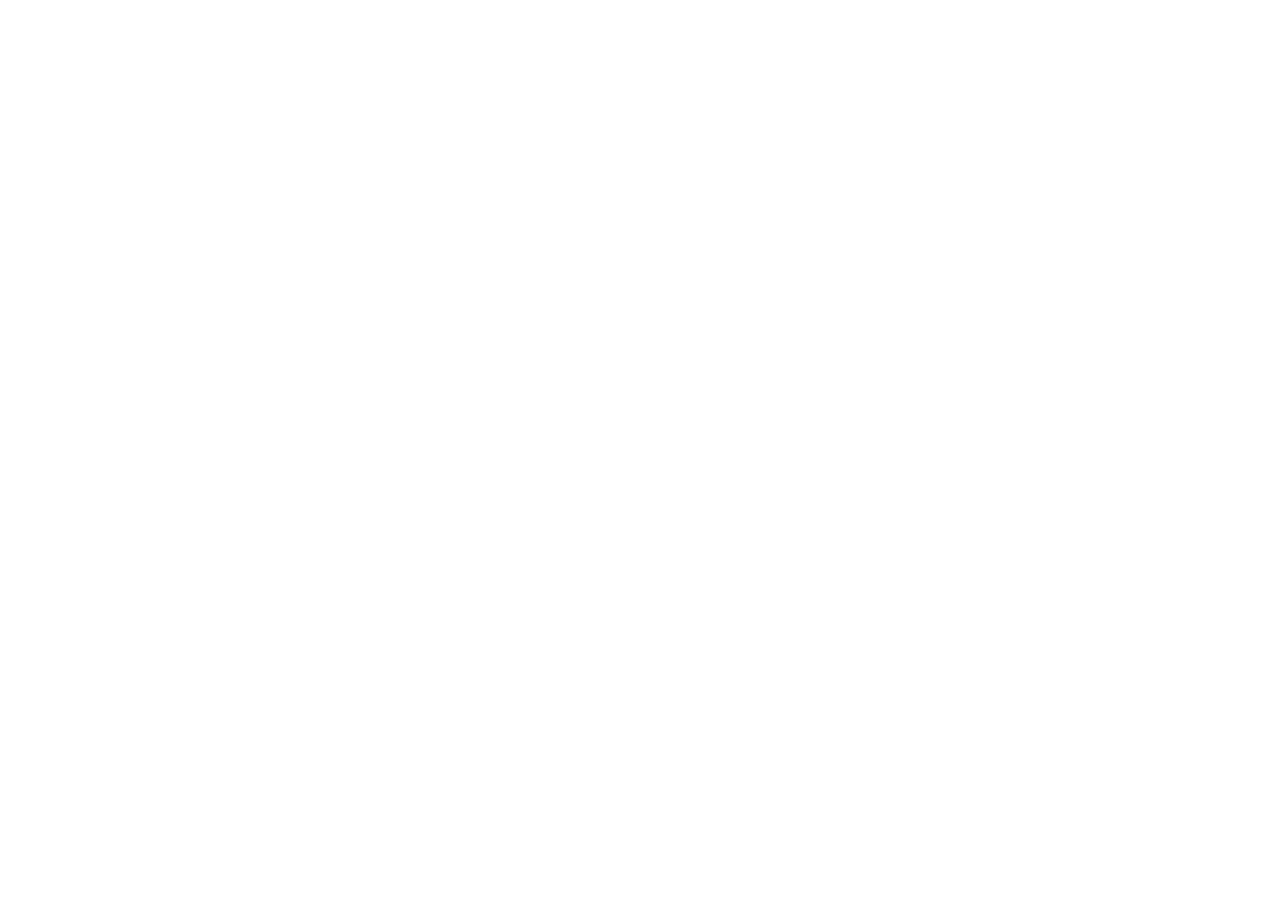
==== semama_1/Taller_fundamentos_js/index.html @ af0799f5 "talleres terminados, falta hacer el login con json" ====
<!DOCTYPE html>
<html lang="en">
<head>
    <meta charset="UTF-8">
    <meta name="viewport" content="width=device-width, initial-scale=1.0">
    <title>Jhon-Develop</title>
</head>
<body>
    <form action="" method="post"></form>

    <script src="../Taller_fundamentos_js/Seccion_1/Taller_1.js"></script>
</body>
</html>
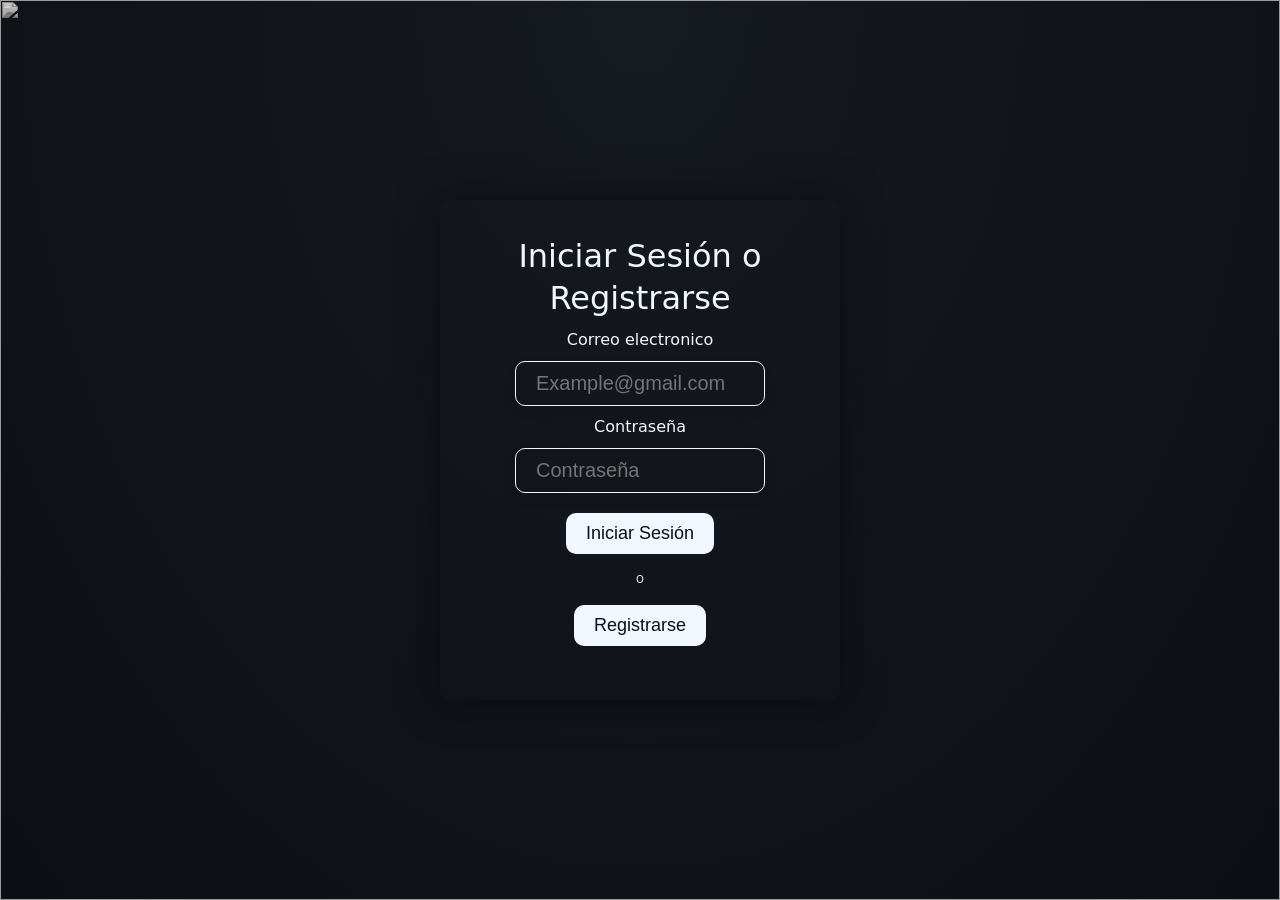
==== commit e90ab2f7: "inicio de sesion, registro, viajes finalizado y se agrega souvenirs" ====
--- a/semama_1/Taller_fundamentos_js/index.html
+++ b/semama_1/Taller_fundamentos_js/index.html
@@ -3,11 +3,66 @@
 <head>
     <meta charset="UTF-8">
     <meta name="viewport" content="width=device-width, initial-scale=1.0">
-    <title>Jhon-Develop</title>
+    <title>Reto 1 - Formulario</title>
+    <link rel="stylesheet" href="./style.css">
+    <style>
+        /* Estilos adicionales para alinear los formularios uno al lado del otro */
+        #reto1-form, #souvenir-form {
+            display: inline-block;
+            vertical-align: top;
+            margin-right: 20px;
+        }
+    </style>
 </head>
 <body>
-    <form action="" method="post"></form>
+    <img src="./assets/moon.svg" alt="" class="bg_moon_img move" data-value="1">
+    <div id="formulario">
+        <h2>Iniciar Sesión o Registrarse</h2>
+        <form id="login-registro-form">
+            <label for="correo">Correo electronico</label>
+            <input type="email" id="corre" placeholder="Example@gmail.com" required>
+            
+            <label for="password">Contraseña</label>
+            <input type="password" id="password" placeholder="Contraseña" required>
+            
+            <button id="submit-btn" type="submit">Iniciar Sesión</button>
+        </form>
+        <p>O</p>
+        <button id="accion-btn">Registrarse</button>
+    </div>
 
-    <script src="../Taller_fundamentos_js/Seccion_1/Taller_1.js"></script>
+    <form id="reto1-form" style="display:none;">
+        <h2>Viaje</h2>
+        <label for="destino">Escoge el país:</label>
+        <input type="text" id="destino" required>
+        
+        <label for="duracion">Escoge los días de tu viaje:</label>
+        <input type="number" id="duracion" inputmode="numeric" required>
+        
+        <label for="presupuesto">Presupuesto inicial:</label>
+        <input type="number" id="presupuesto" required>
+        
+        <button type="submit">Calcular</button>
+    </form>
+    <form id="souvenir-form" style="display: none;">
+        <h2>Souvenir</h2>
+        <label for="nombre">Nombre del souvenir:</label>
+        <input type="text" id="nombre" required>
+        
+        <label for="costo">Costo del souvenir:</label>
+        <input type="number" id="costo" required>
+        
+        <label for="cantidad">Cantidad del souvenir:</label>
+        <input type="number" id="cantidad" required>
+
+        <label for="disponible">¿Disponible?</label>
+        <input type="checkbox" id="disponible">
+        
+        <button type="submit">Agregar Souvenir</button>
+    </form>
+
+    <script src="./Seccion_1/reto1.js"></script>
+    <script src="./Seccion_1/reto11.js"></script>
+    <script src="./Seccion_1/Souvenirs.js"></script>
 </body>
-</html>+</html>
--- a/semama_1/Taller_fundamentos_js/style.css
+++ b/semama_1/Taller_fundamentos_js/style.css
@@ -0,0 +1,258 @@
+/* body {
+    font-family: Arial, sans-serif;
+    margin: 0;
+    padding: 0;
+}
+
+.container {
+    max-width: 400px;
+    margin: 50px auto;
+    padding: 20px;
+    border: 1px solid #ccc;
+    border-radius: 5px;
+    background-color: #f9f9f9;
+}
+
+form {
+    display: flex;
+    flex-direction: column;
+}
+
+label {
+    margin-bottom: 8px;
+}
+
+input[type="text"],
+input[type="number"],
+input[type="password"] {
+    padding: 10px;
+    margin-bottom: 15px;
+    border: 1px solid #ccc;
+    border-radius: 4px;
+}
+
+button {
+    background-color: #4CAF50;
+    color: white;
+    padding: 10px 20px;
+    border: none;
+    border-radius: 4px;
+    cursor: pointer;
+}
+
+button:hover {
+    background-color: #45a049;
+} */
+
+:root {
+    --mywhite-: #F0F7FF;
+    --myblue-: #70D4FF;
+    --myblack-: #0C0F13;
+    --mygraydark-: #161A21;
+}
+* {
+    box-sizing: border-box;
+    margin: 0;
+    padding: 0;
+
+    text-decoration: none;
+    list-style: none;
+}
+html {
+    font-size: 62.5%;
+    scroll-behavior: smooth;
+    background: radial-gradient(ellipse at top, var(--mygraydark-) 0%, var(--myblack-) 100%);
+}
+body {
+    width: 100%;
+    height: 100vh;
+    font-family: system-ui, sans-serif;
+    color: var(--mywhite-);
+    overflow: hidden;
+    padding: 2.4rem 1.6rem;
+}
+
+.bg_moon_img {
+    display: block;
+    width: 100%;
+    height: 100%;
+    object-fit: cover;
+    aspect-ratio: 1;
+    opacity: 0.8;
+    position: fixed;
+    bottom: 0;
+    left: 0;
+    filter: grayscale(100%);
+    animation: animate-filter 1s infinite alternate;
+    z-index: -2;
+}
+@keyframes animate-filter {
+    0% { filter: drop-shadow(0 2px 64px rgba(255, 255, 255, 0.3)); }
+    100% { filter: drop-shadow(0 2px 80px rgba(255, 255, 255, 0.3)); }
+}
+
+#formulario{
+    display: flex;
+    flex-direction: column;
+    align-items: center;
+    justify-content: center;
+    position: absolute;
+    top: 50%;
+    left: 50%;
+    transform: translate(-50%, -50%);
+    width: 400px;
+    height: 500px;
+    border-radius: 10px;
+    background-color: transparent;
+    box-shadow: 0 0 40px rgba(8, 7, 16, 0.6);
+    padding: 50px 35px;
+}
+
+#formulario h2{
+    font-size: 32px;
+    font-weight: 500;
+    line-height: 42px;
+    text-align: center;
+    color: var(--mywhite-);
+}
+
+#formulario label{
+    font-size: 16px;
+    font-weight: 500;
+    line-height: 42px;
+    text-align: center;
+    color: var(--mywhite_);
+}
+
+#login-registro-form{
+    display: flex;
+    flex-direction: column;
+    align-items: center;
+    justify-content: center;
+
+}
+
+#formulario input[type="email"],
+#formulario input[type="password"]{
+    border: 1px solid var(--mywhite-);
+    outline: none;
+    border-radius: 10px;
+    padding: 10px 20px; 
+    font-size: 20px;
+    width: 250px;
+    color: var(--mywhite-);
+    background-color: transparent;
+    box-shadow: 0 5px 15px rgba(0, 0, 0, 0.05);
+}
+
+#formulario input[type="email"]:focus,
+#formulario input[type="password"]:focus{
+    box-shadow: 0 5px 15px rgba(0, 0, 0, 0.05);
+}
+
+#formulario button{
+    border: none;
+    outline: none;
+    padding: 10px 20px;
+    font-size: 18px;
+    font-weight: 500;
+    border-radius: 10px;
+    background-color: var(--mywhite-);
+    color: var(--myblack-);
+    cursor: pointer;
+    transition: all 0.3s ease;
+    margin: 20px;
+}
+
+#formulario button:hover{
+    background-color: var(--myblack-);
+    color: var(--mywhite-);
+    transform: scale(1.1);
+}
+
+#reto1-form{
+    display: flex;
+    flex-direction: column;
+    align-items: center;
+    justify-content: center;
+    position: absolute;
+    top: 50%;
+    left: 50%;
+    transform: translate(-50%, -50%);
+    width: 400px;
+    height: 500px;
+    border-radius: 10px;
+    background-color: var(--myblue_);
+    box-shadow: 0 0 40px rgba(8, 7, 16, 0.6);
+    padding: 50px 35px;
+}
+
+#reto1-form h2{
+    font-size: 32px;
+    font-weight: 500;
+    line-height: 42px;
+    text-align: center;
+    color: var(--mywhite-);
+    text-transform: uppercase;
+}
+
+#reto1-form label{
+    font-size: 16px;
+    font-weight: 500;
+    line-height: 42px;
+    text-align: center;
+    color: var(--mywhite-);
+}
+
+/* #reto1-form{
+    display: flex;
+    flex-direction: column;
+    align-items: center;
+    justify-content: center;
+
+} */
+
+#reto1-form input[type="text"],
+#reto1-form input[type="number"]{
+    border: 1px solid var(--mywhite-);
+    outline: none;
+    border-radius: 10px;
+    padding: 10px 20px; 
+    font-size: 20px;
+    width: 280px;
+    color: var(--mywhite-);
+    background-color: transparent;
+    box-shadow: 0 5px 15px rgba(0, 0, 0, 0.05);
+}
+
+#reto1-form input[type="number"]::-webkit-inner-spin-button,
+#reto1-form input[type="number"]::-webkit-outer-spin-button {
+    -webkit-appearance: none;
+    margin: 0;
+    }
+
+#reto1-form input[type="text"]:focus,
+#reto1-form input[type="number"]:focus{
+    box-shadow: 0 5px 15px rgba(0, 0, 0, 0.05);
+}
+
+#reto1-form button{
+    border: none;
+    outline: none;
+    padding: 10px 20px;
+    font-size: 18px;
+    font-weight: 500;
+    border-radius: 10px;
+    background-color: var(--mywhite-);
+    color: var(--myblack-);
+    cursor: pointer;
+    transition: all 0.3s ease;
+    margin: 20px;
+}
+
+
+#reto1-form button:hover{
+    background-color: var(--myblack-);
+    color: var(--mywhite-);
+    transform: scale(1.1);
+}
